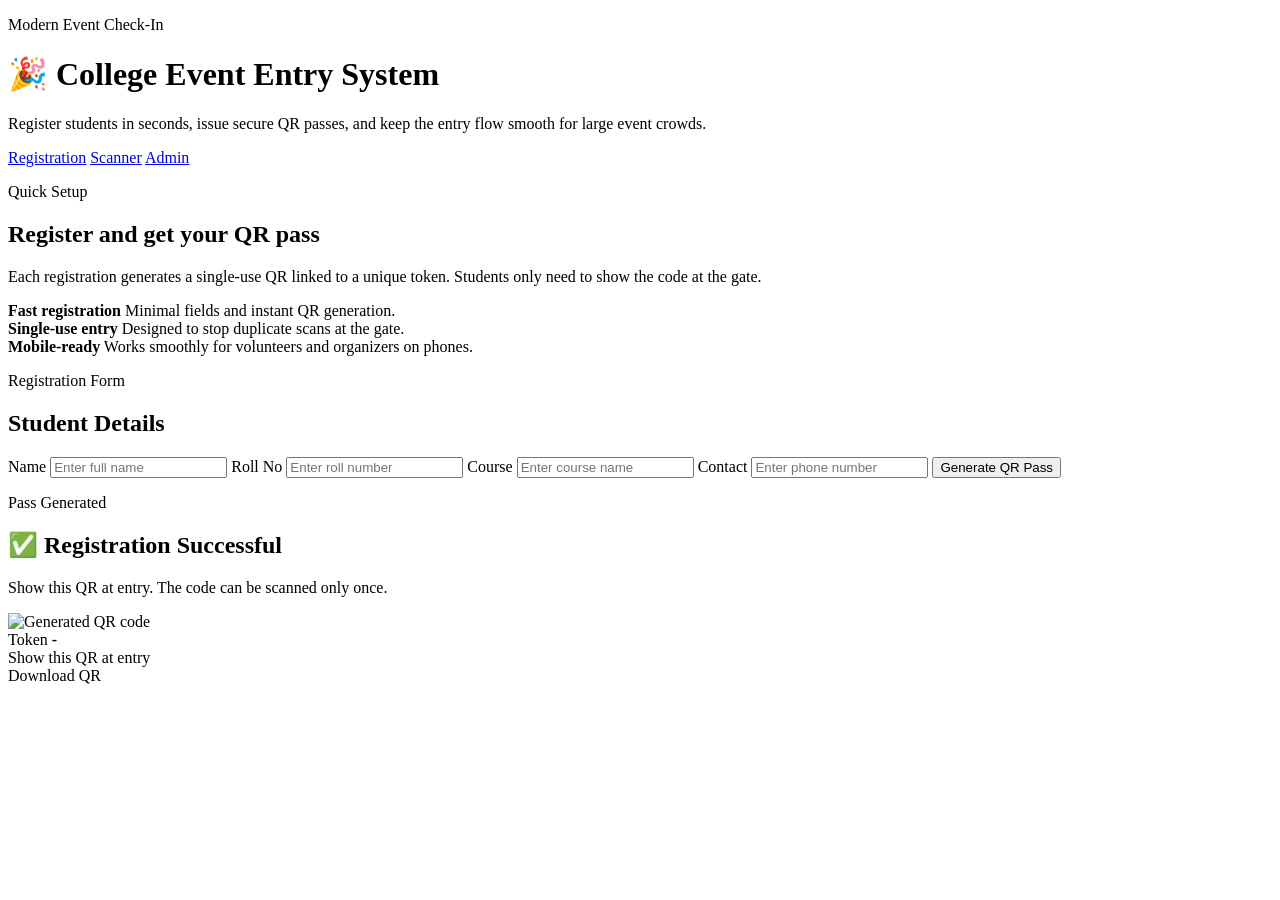
==== frontend/index.html @ 4fccf9a8 "Add files to gitHub" ====
<!DOCTYPE html>
<html lang="en">
<head>
    <meta charset="UTF-8">
    <meta name="viewport" content="width=device-width, initial-scale=1.0">
    <title>College Event Entry System</title>
    <link rel="stylesheet" href="/static/style.css">
</head>
<body data-page="registration">
    <div class="page-shell page-shell--centered">
        <header class="hero hero--split">
            <div class="hero-copy-block fade-up">
                <p class="eyebrow">Modern Event Check-In</p>
                <h1>🎉 College Event Entry System</h1>
                <p class="hero-copy">Register students in seconds, issue secure QR passes, and keep the entry flow smooth for large event crowds.</p>
                <div class="nav-chips">
                    <a class="nav-chip nav-chip--active" href="/">Registration</a>
                    <a class="nav-chip" href="/scanner">Scanner</a>
                    <a class="nav-chip" href="/admin">Admin</a>
                </div>
            </div>
        </header>

        <main class="registration-grid">
            <section class="glass-panel info-panel fade-up">
                <p class="section-tag">Quick Setup</p>
                <h2>Register and get your QR pass</h2>
                <p class="section-copy">Each registration generates a single-use QR linked to a unique token. Students only need to show the code at the gate.</p>
                <div class="feature-list">
                    <div class="feature-item">
                        <strong>Fast registration</strong>
                        <span>Minimal fields and instant QR generation.</span>
                    </div>
                    <div class="feature-item">
                        <strong>Single-use entry</strong>
                        <span>Designed to stop duplicate scans at the gate.</span>
                    </div>
                    <div class="feature-item">
                        <strong>Mobile-ready</strong>
                        <span>Works smoothly for volunteers and organizers on phones.</span>
                    </div>
                </div>
            </section>

            <section class="glass-panel form-panel fade-up fade-up--delay">
                <div class="panel-heading">
                    <p class="section-tag">Registration Form</p>
                    <h2>Student Details</h2>
                </div>

                <form id="registrationForm" class="form-grid">
                    <label class="input-group">
                        <span>Name</span>
                        <input type="text" name="name" placeholder="Enter full name" required>
                    </label>
                    <label class="input-group">
                        <span>Roll No</span>
                        <input type="text" name="roll_no" placeholder="Enter roll number" required>
                    </label>
                    <label class="input-group">
                        <span>Course</span>
                        <input type="text" name="course" placeholder="Enter course name" required>
                    </label>
                    <label class="input-group">
                        <span>Contact</span>
                        <input type="text" name="contact" placeholder="Enter phone number" required>
                    </label>
                    <button id="registrationSubmit" type="submit" class="primary-button primary-button--wide">
                        <span class="button-label">Generate QR Pass</span>
                        <span class="button-loader" aria-hidden="true"></span>
                    </button>
                </form>

                <div id="registrationMessage" class="inline-message" aria-live="polite"></div>
            </section>
        </main>

        <section id="registrationResult" class="glass-panel success-panel hidden fade-up">
            <div class="success-headline">
                <div>
                    <p class="section-tag">Pass Generated</p>
                    <h2>✅ Registration Successful</h2>
                </div>
                <p class="section-copy">Show this QR at entry. The code can be scanned only once.</p>
            </div>

            <div class="success-content">
                <div class="qr-stage">
                    <div class="qr-frame">
                        <img id="qrImage" alt="Generated QR code">
                    </div>
                </div>
                <div class="success-details">
                    <div class="token-card">
                        <span>Token</span>
                        <strong id="resultToken">-</strong>
                    </div>
                    <div class="instruction-pill">Show this QR at entry</div>
                    <a id="downloadQrButton" class="secondary-button secondary-button--wide" download>Download QR</a>
                </div>
            </div>
        </section>
    </div>

    <script src="/static/script.js"></script>
</body>
</html>
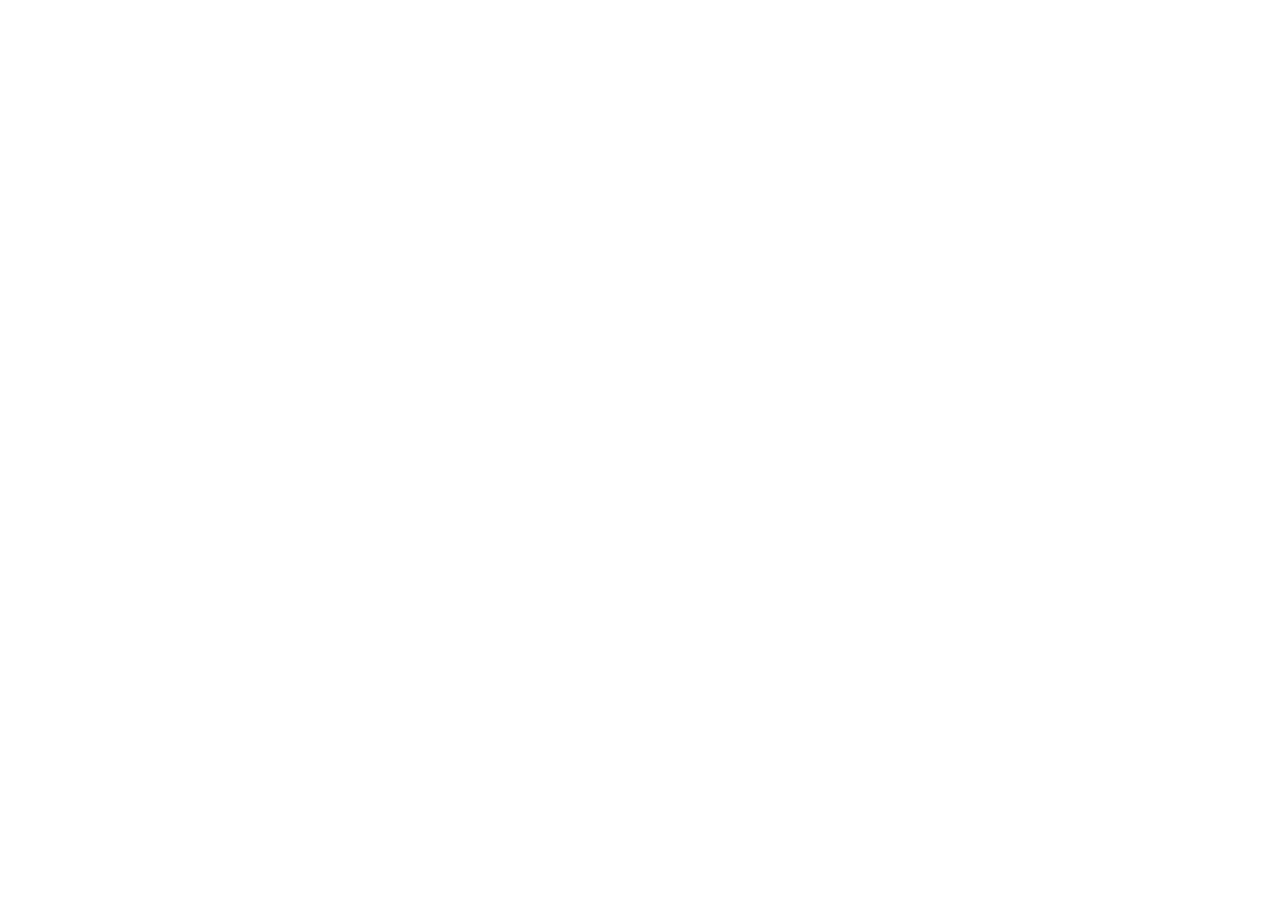
==== commit 0579df86: "Add Some Additinal feature" ====
--- a/frontend/index.html
+++ b/frontend/index.html
@@ -6,100 +6,147 @@
     <title>College Event Entry System</title>
     <link rel="stylesheet" href="/static/style.css">
 </head>
-<body data-page="registration">
-    <div class="page-shell page-shell--centered">
-        <header class="hero hero--split">
-            <div class="hero-copy-block fade-up">
-                <p class="eyebrow">Modern Event Check-In</p>
-                <h1>🎉 College Event Entry System</h1>
-                <p class="hero-copy">Register students in seconds, issue secure QR passes, and keep the entry flow smooth for large event crowds.</p>
-                <div class="nav-chips">
-                    <a class="nav-chip nav-chip--active" href="/">Registration</a>
-                    <a class="nav-chip" href="/scanner">Scanner</a>
-                    <a class="nav-chip" href="/admin">Admin</a>
+<body data-page="registration" class="protected-page">
+    <div id="loginOverlay" class="auth-overlay" style="display: none;">
+        <div class="auth-card glass-panel fade-scale">
+            <p class="section-tag">Restricted Page</p>
+            <h2>Authorized Access Only</h2>
+            <p class="section-copy">Enter the shared password to access student registration.</p>
+            <form id="authForm" class="auth-form">
+                <label class="input-group">
+                    <span>Password</span>
+                    <input id="authPassword" type="password" placeholder="Enter password" autocomplete="current-password" required>
+                </label>
+                <button type="submit" class="primary-button primary-button--wide">Unlock Registration</button>
+                <div id="authError" class="auth-error" aria-live="polite"></div>
+            </form>
+        </div>
+    </div>
+
+    <div id="mainContent" class="protected-content" aria-hidden="true" style="display: none;">
+        <div class="page-shell page-shell--centered">
+            <header class="hero hero--split">
+                <div class="hero-copy-block fade-up">
+                    <p class="eyebrow">Modern Event Check-In</p>
+                    <h1>🎉 College Event Entry System</h1>
+                    <p class="hero-copy">Register students in seconds, issue secure QR passes, and keep the entry flow smooth for large event crowds.</p>
+                    <div class="nav-chips">
+                        <a class="nav-chip nav-chip--active" href="/">Registration</a>
+                        <a class="nav-chip" href="/scanner">Scanner</a>
+                        <a class="nav-chip" href="/admin">Admin</a>
+                        <button type="button" class="nav-chip nav-chip--button" data-lock-session>Lock Page</button>
+                    </div>
                 </div>
-            </div>
-        </header>
+            </header>
 
-        <main class="registration-grid">
-            <section class="glass-panel info-panel fade-up">
-                <p class="section-tag">Quick Setup</p>
-                <h2>Register and get your QR pass</h2>
-                <p class="section-copy">Each registration generates a single-use QR linked to a unique token. Students only need to show the code at the gate.</p>
-                <div class="feature-list">
-                    <div class="feature-item">
-                        <strong>Fast registration</strong>
-                        <span>Minimal fields and instant QR generation.</span>
+            <main class="registration-grid">
+                <section class="glass-panel info-panel fade-up">
+                    <p class="section-tag">Quick Setup</p>
+                    <h2>Register and get your QR pass</h2>
+                    <p class="section-copy">Each registration generates a single-use QR linked to a unique token. Students only need to show the code at the gate.</p>
+                    <div class="feature-list">
+                        <div class="feature-item">
+                            <strong>Fast registration</strong>
+                            <span>Minimal fields and instant QR generation.</span>
+                        </div>
+                        <div class="feature-item">
+                            <strong>Single-use entry</strong>
+                            <span>Designed to stop duplicate scans at the gate.</span>
+                        </div>
+                        <div class="feature-item">
+                            <strong>Mobile-ready</strong>
+                            <span>Works smoothly for volunteers and organizers on phones.</span>
+                        </div>
                     </div>
-                    <div class="feature-item">
-                        <strong>Single-use entry</strong>
-                        <span>Designed to stop duplicate scans at the gate.</span>
+                </section>
+
+                <section class="glass-panel form-panel fade-up fade-up--delay">
+                    <div class="panel-heading">
+                        <p class="section-tag">Registration Form</p>
+                        <h2>Student Details</h2>
                     </div>
-                    <div class="feature-item">
-                        <strong>Mobile-ready</strong>
-                        <span>Works smoothly for volunteers and organizers on phones.</span>
+
+                    <form id="registrationForm" class="form-grid">
+                        <label class="input-group">
+                            <span>Name</span>
+                            <input type="text" name="name" placeholder="Enter full name" required>
+                        </label>
+                        <label class="input-group">
+                            <span>Roll No</span>
+                            <input type="text" name="roll_no" placeholder="Enter roll number" required>
+                        </label>
+                        <label class="input-group">
+                            <span>Course</span>
+                            <input type="text" name="course" placeholder="Enter course name" required>
+                        </label>
+                        <label class="input-group">
+                            <span>Contact</span>
+                            <input type="text" name="contact" placeholder="Enter phone number" required>
+                        </label>
+                        <button id="registrationSubmit" type="submit" class="primary-button primary-button--wide">
+                            <span class="button-label">Generate QR Pass</span>
+                            <span class="button-loader" aria-hidden="true"></span>
+                        </button>
+                    </form>
+
+                    <div id="registrationMessage" class="inline-message" aria-live="polite"></div>
+                </section>
+            </main>
+
+            <section class="glass-panel event-panel fade-up fade-up--delay-2">
+                <div class="panel-heading">
+                    <p class="section-tag">Event Information</p>
+                    <h2>Annual College Fest 2026 Entry Desk</h2>
+                    <p class="section-copy">A secure and streamlined QR-based entry experience for registered students attending the campus event.</p>
+                </div>
+                <div class="event-info-grid">
+                    <article class="event-info-card">
+                        <span class="info-label">Event Name</span>
+                        <strong>Annual College Fest 2026</strong>
+                        <p>Centralized registration and live gate verification for student attendees.</p>
+                    </article>
+                    <article class="event-info-card">
+                        <span class="info-label">Description</span>
+                        <strong>Quick, reliable campus entry</strong>
+                        <p>Students receive a QR pass after registration and present it once at the event gate for instant verification.</p>
+                    </article>
+                    <article class="event-info-card event-info-card--rules">
+                        <span class="info-label">Entry Rules</span>
+                        <ul class="rule-list">
+                            <li>Only QR allowed</li>
+                            <li>One-time entry</li>
+                        </ul>
+                    </article>
+                </div>
+                <footer class="event-footer">Your College Name</footer>
+            </section>
+
+            <section id="registrationResult" class="glass-panel success-panel hidden fade-up">
+                <div class="success-headline">
+                    <div>
+                        <p class="section-tag">Pass Generated</p>
+                        <h2>✅ Registration Successful</h2>
+                    </div>
+                    <p class="section-copy">Show this QR at entry. The code can be scanned only once.</p>
+                </div>
+
+                <div class="success-content">
+                    <div class="qr-stage">
+                        <div class="qr-frame">
+                            <img id="qrImage" alt="Generated QR code">
+                        </div>
+                    </div>
+                    <div class="success-details">
+                        <div class="token-card">
+                            <span>Token</span>
+                            <strong id="resultToken">-</strong>
+                        </div>
+                        <div class="instruction-pill">Show this QR at entry</div>
+                        <a id="downloadQrButton" class="secondary-button secondary-button--wide" download>Download QR</a>
                     </div>
                 </div>
             </section>
-
-            <section class="glass-panel form-panel fade-up fade-up--delay">
-                <div class="panel-heading">
-                    <p class="section-tag">Registration Form</p>
-                    <h2>Student Details</h2>
-                </div>
-
-                <form id="registrationForm" class="form-grid">
-                    <label class="input-group">
-                        <span>Name</span>
-                        <input type="text" name="name" placeholder="Enter full name" required>
-                    </label>
-                    <label class="input-group">
-                        <span>Roll No</span>
-                        <input type="text" name="roll_no" placeholder="Enter roll number" required>
-                    </label>
-                    <label class="input-group">
-                        <span>Course</span>
-                        <input type="text" name="course" placeholder="Enter course name" required>
-                    </label>
-                    <label class="input-group">
-                        <span>Contact</span>
-                        <input type="text" name="contact" placeholder="Enter phone number" required>
-                    </label>
-                    <button id="registrationSubmit" type="submit" class="primary-button primary-button--wide">
-                        <span class="button-label">Generate QR Pass</span>
-                        <span class="button-loader" aria-hidden="true"></span>
-                    </button>
-                </form>
-
-                <div id="registrationMessage" class="inline-message" aria-live="polite"></div>
-            </section>
-        </main>
-
-        <section id="registrationResult" class="glass-panel success-panel hidden fade-up">
-            <div class="success-headline">
-                <div>
-                    <p class="section-tag">Pass Generated</p>
-                    <h2>✅ Registration Successful</h2>
-                </div>
-                <p class="section-copy">Show this QR at entry. The code can be scanned only once.</p>
-            </div>
-
-            <div class="success-content">
-                <div class="qr-stage">
-                    <div class="qr-frame">
-                        <img id="qrImage" alt="Generated QR code">
-                    </div>
-                </div>
-                <div class="success-details">
-                    <div class="token-card">
-                        <span>Token</span>
-                        <strong id="resultToken">-</strong>
-                    </div>
-                    <div class="instruction-pill">Show this QR at entry</div>
-                    <a id="downloadQrButton" class="secondary-button secondary-button--wide" download>Download QR</a>
-                </div>
-            </div>
-        </section>
+        </div>
     </div>
 
     <script src="/static/script.js"></script>
